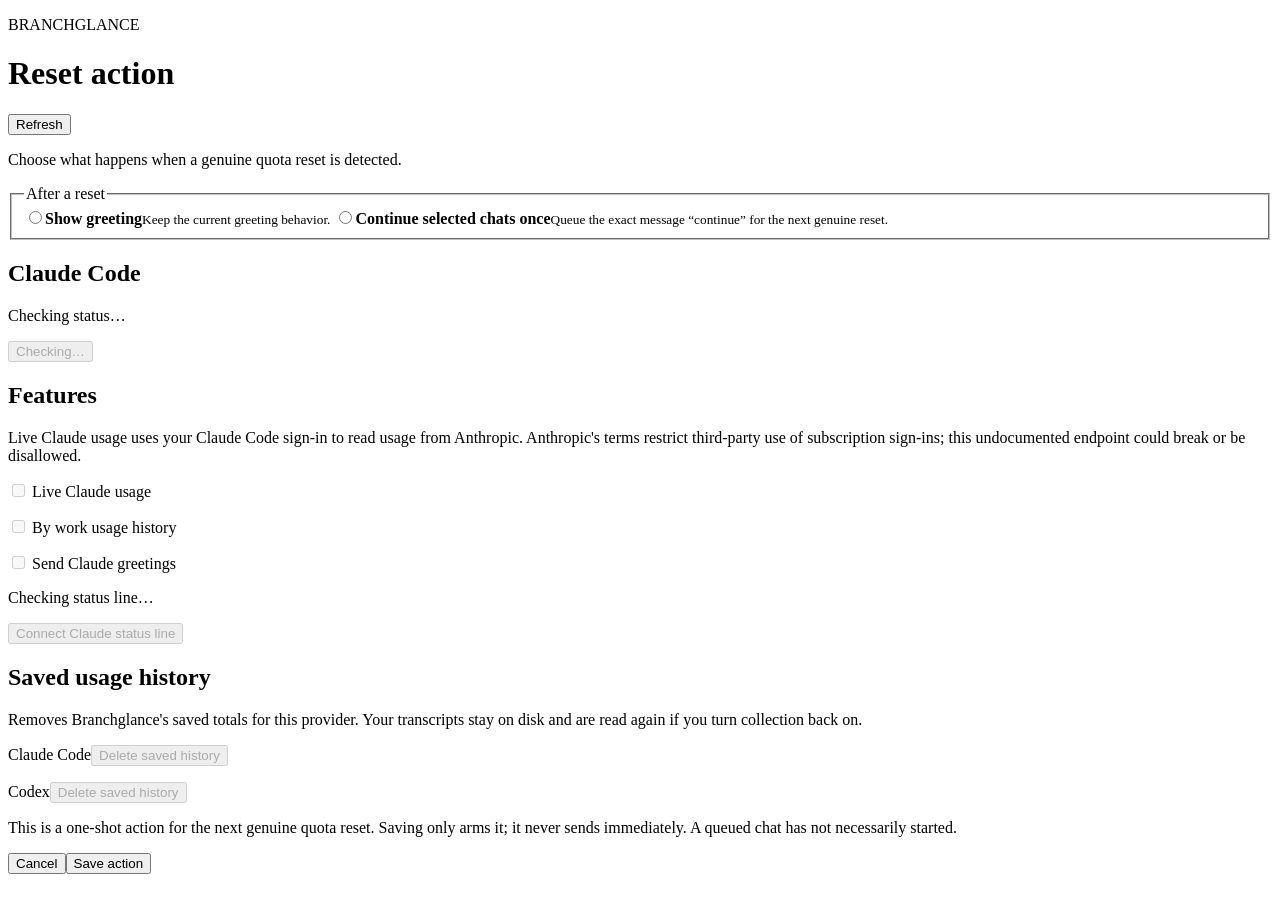
==== token_tracker/static/reset_actions.html @ e13c0a5c "Make live Claude usage opt-in, guard status-line Connect, remove routing alerts and the Claude Deskt" ====
<!doctype html>
<html lang="en">
<head>
  <meta charset="utf-8"><meta name="viewport" content="width=device-width,initial-scale=1">
  <title>Reset action settings · Branchglance</title>
  <link rel="stylesheet" href="/fonts/localfonts.css">
  <link rel="stylesheet" href="/reset_actions.css">
</head>
<body>
  <main class="settings">
    <header><div><p class="eyebrow">BRANCHGLANCE</p><h1>Reset action</h1></div><button id="refresh" class="quiet" type="button">Refresh</button></header>
    <p class="intro">Choose what happens when a genuine quota reset is detected.</p>
    <fieldset id="modes">
      <legend>After a reset</legend>
      <label class="mode"><input type="radio" name="mode" value="greet"><span><b>Show greeting</b><small id="greet-help">Keep the current greeting behavior.</small></span></label>
      <label class="mode"><input type="radio" name="mode" value="continue"><span><b>Continue selected chats once</b><small id="continue-help">Queue the exact message “continue” for the next genuine reset.</small></span></label>
    </fieldset>
    <section id="claude-collection" class="claude-collection" aria-labelledby="claude-heading">
      <div><h2 id="claude-heading">Claude Code</h2><p id="claude-status" class="message" role="status" aria-live="polite">Checking status…</p></div>
      <p id="claude-explanation" class="note" hidden>Enabling adds Branchglance hooks to Claude Code settings (with a backup) and reads Claude session activity locally.</p>
      <p id="claude-readonly-note" class="note" hidden>Open settings from the Branchglance widget to change this.</p>
      <button id="claude-toggle" class="quiet" type="button" disabled>Checking…</button>
      <button id="claude-rearm" class="quiet" type="button" hidden>Re-arm Claude greeting</button>
    </section>
    <section id="feature-settings" aria-labelledby="feature-heading">
      <h2 id="feature-heading">Features</h2>
      <p class="note">Live Claude usage uses your Claude Code sign-in to read usage from Anthropic. Anthropic's terms restrict third-party use of subscription sign-ins; this undocumented endpoint could break or be disallowed.</p>
      <label><input type="checkbox" data-feature="live_usage" disabled> Live Claude usage</label><p class="note" data-feature-status="live_usage"></p>
      <label><input type="checkbox" data-feature="ledger" disabled> By work usage history</label><p class="note" data-feature-status="ledger"></p>
      <label><input type="checkbox" data-feature="claude_send" disabled> Send Claude greetings</label><p class="note" data-feature-status="claude_send"></p>
      <p id="statusline-state" class="note" role="status">Checking status line…</p>
      <button id="statusline-toggle" class="quiet" type="button" disabled>Connect Claude status line</button>
      <p id="feature-message" class="message" role="status" aria-live="polite"></p>
    </section>
    <section id="ledger-history" class="ledger-history" aria-labelledby="ledger-heading">
      <div><h2 id="ledger-heading">Saved usage history</h2><p id="ledger-note" class="note">Removes Branchglance's saved totals for this provider. Your transcripts stay on disk and are read again if you turn collection back on.</p></div>
      <div class="ledger-row"><span class="ledger-name">Claude Code</span><button class="quiet" type="button" data-purge="Claude" disabled>Delete saved history</button><p class="note" data-reason="Claude" hidden></p><p class="message" data-status="Claude" role="status" aria-live="polite"></p></div>
      <div class="ledger-row"><span class="ledger-name">Codex</span><button class="quiet" type="button" data-purge="Codex" disabled>Delete saved history</button><p class="note" data-reason="Codex" hidden></p><p class="message" data-status="Codex" role="status" aria-live="polite"></p></div>
    </section>
    <p id="permission" class="message" role="status" aria-live="polite"></p>
    <section id="picker" hidden>
      <label class="search-label" for="search">Select chats <span id="selected-count">0 selected</span></label>
      <input id="search" type="search" placeholder="Search chats" autocomplete="off">
      <div id="threads" class="threads" aria-live="polite"></div>
      <div id="pager" class="pager" hidden><button id="page-prev" class="quiet" type="button" aria-label="Previous chats">‹</button><span id="page-info" aria-live="polite"></span><button id="page-next" class="quiet" type="button" aria-label="Next chats">›</button></div>
    </section>
    <section id="last-run" class="last-run" hidden></section>
    <p id="oneshot-note" class="note">This is a one-shot action for the next genuine quota reset. Saving only arms it; it never sends immediately. A queued chat has not necessarily started.</p>
    <p id="message" class="message" role="status" aria-live="polite"></p>
    <footer><button id="cancel" class="quiet" type="button">Cancel</button><button id="save" class="primary" type="button">Save action</button></footer>
  </main>
  <script src="/reset_actions.js"></script>
</body>
</html>
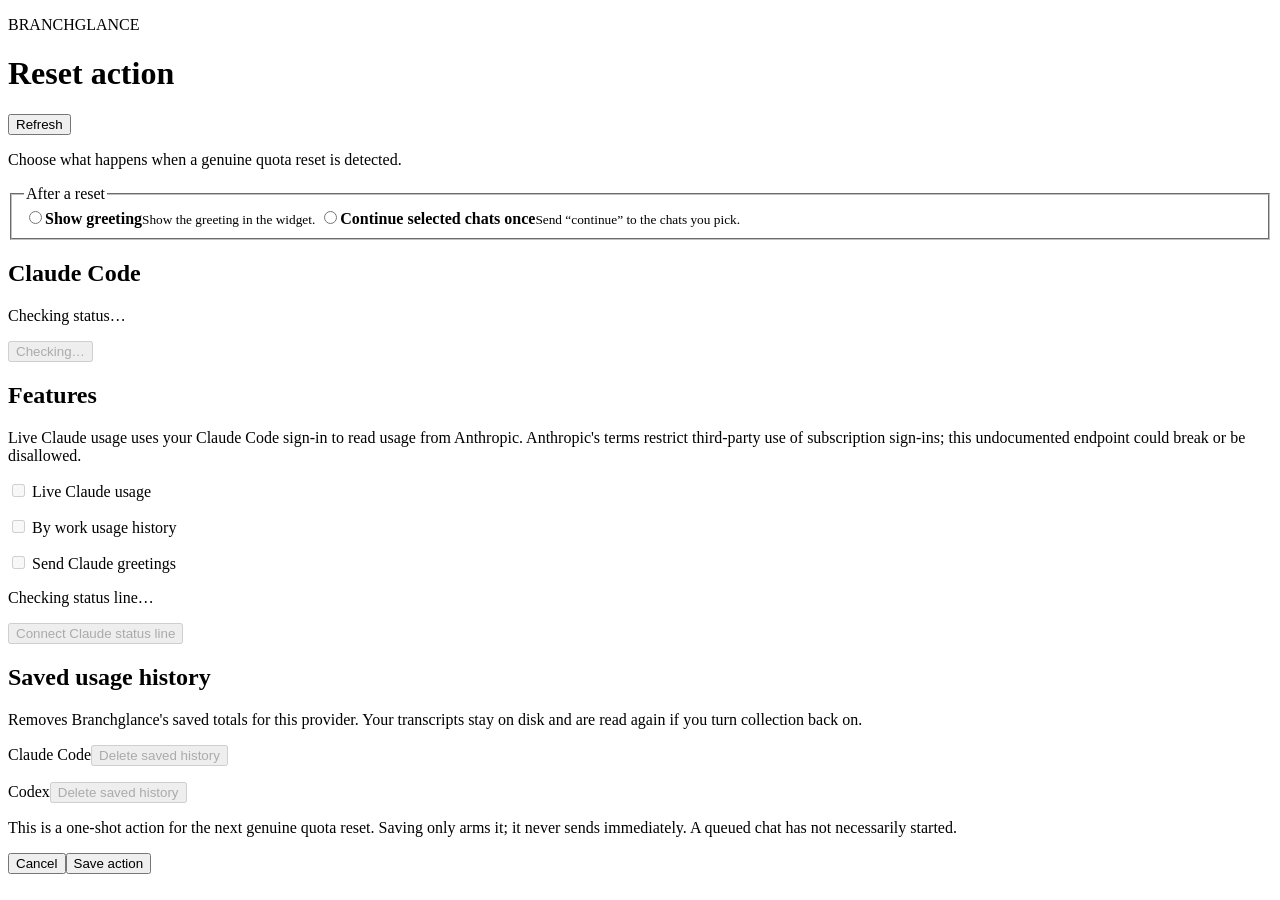
==== commit a69caebc: "Settings: dashboard-styled reset form, plainer reset copy, in-place chat toggles, clean plan field" ====
--- a/token_tracker/static/reset_actions.html
+++ b/token_tracker/static/reset_actions.html
@@ -12,8 +12,8 @@
     <p class="intro">Choose what happens when a genuine quota reset is detected.</p>
     <fieldset id="modes">
       <legend>After a reset</legend>
-      <label class="mode"><input type="radio" name="mode" value="greet"><span><b>Show greeting</b><small id="greet-help">Keep the current greeting behavior.</small></span></label>
-      <label class="mode"><input type="radio" name="mode" value="continue"><span><b>Continue selected chats once</b><small id="continue-help">Queue the exact message “continue” for the next genuine reset.</small></span></label>
+      <label class="mode"><input type="radio" name="mode" value="greet"><span><b>Show greeting</b><small id="greet-help">Show the greeting in the widget.</small></span></label>
+      <label class="mode"><input type="radio" name="mode" value="continue"><span><b>Continue selected chats once</b><small id="continue-help">Send “continue” to the chats you pick.</small></span></label>
     </fieldset>
     <section id="claude-collection" class="claude-collection" aria-labelledby="claude-heading">
       <div><h2 id="claude-heading">Claude Code</h2><p id="claude-status" class="message" role="status" aria-live="polite">Checking status…</p></div>
@@ -33,11 +33,12 @@
       <p id="feature-message" class="message" role="status" aria-live="polite"></p>
     </section>
     <section id="ledger-history" class="ledger-history" aria-labelledby="ledger-heading">
-      <div><h2 id="ledger-heading">Saved usage history</h2><p id="ledger-note" class="note">Removes Branchglance's saved totals for this provider. Your transcripts stay on disk and are read again if you turn collection back on.</p></div>
+      <div><h2 id="ledger-heading">Saved usage history</h2><p id="ledger-note" class="note">Removes Branchglance's saved totals for this provider. Your transcripts stay on disk and are read again if you turn collection back on.</p><button id="manage-settings" class="quiet" type="button" hidden>Manage providers, automation and history…</button></div>
       <div class="ledger-row"><span class="ledger-name">Claude Code</span><button class="quiet" type="button" data-purge="Claude" disabled>Delete saved history</button><p class="note" data-reason="Claude" hidden></p><p class="message" data-status="Claude" role="status" aria-live="polite"></p></div>
       <div class="ledger-row"><span class="ledger-name">Codex</span><button class="quiet" type="button" data-purge="Codex" disabled>Delete saved history</button><p class="note" data-reason="Codex" hidden></p><p class="message" data-status="Codex" role="status" aria-live="polite"></p></div>
     </section>
     <p id="permission" class="message" role="status" aria-live="polite"></p>
+    <section id="embedded-policy-state" class="embedded-policy-state" aria-live="polite" hidden><span id="embedded-policy-message"></span><button id="embedded-policy-retry" class="quiet" type="button" hidden>Retry</button></section>
     <section id="picker" hidden>
       <label class="search-label" for="search">Select chats <span id="selected-count">0 selected</span></label>
       <input id="search" type="search" placeholder="Search chats" autocomplete="off">
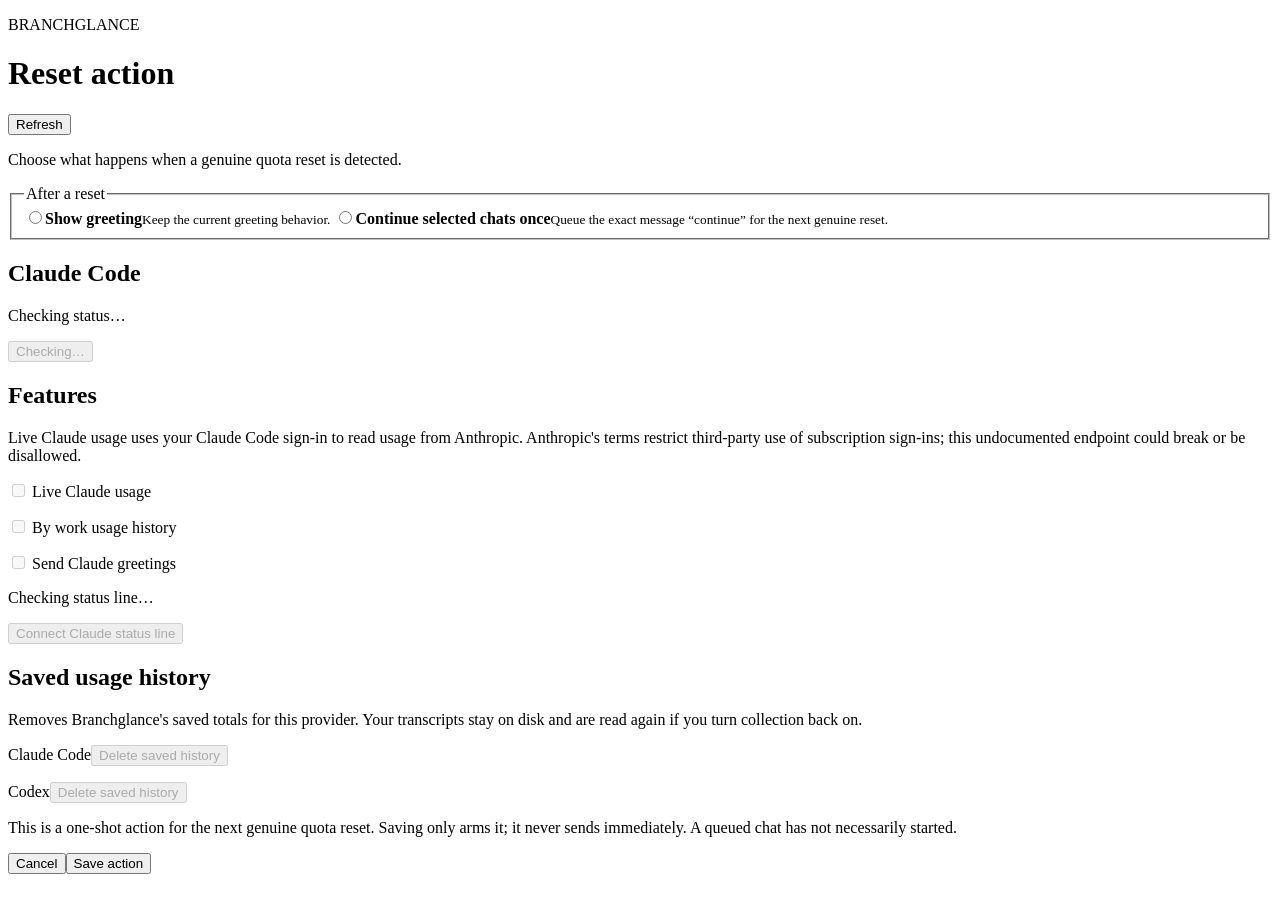
==== commit 5e160170: "Merge remote-tracking branch 'origin/master' into macos # Conflicts: #	token_tracker/macos_server.py" ====
--- a/token_tracker/static/reset_actions.html
+++ b/token_tracker/static/reset_actions.html
@@ -12,8 +12,8 @@
     <p class="intro">Choose what happens when a genuine quota reset is detected.</p>
     <fieldset id="modes">
       <legend>After a reset</legend>
-      <label class="mode"><input type="radio" name="mode" value="greet"><span><b>Show greeting</b><small id="greet-help">Show the greeting in the widget.</small></span></label>
-      <label class="mode"><input type="radio" name="mode" value="continue"><span><b>Continue selected chats once</b><small id="continue-help">Send “continue” to the chats you pick.</small></span></label>
+      <label class="mode"><input type="radio" name="mode" value="greet"><span><b>Show greeting</b><small id="greet-help">Keep the current greeting behavior.</small></span></label>
+      <label class="mode"><input type="radio" name="mode" value="continue"><span><b>Continue selected chats once</b><small id="continue-help">Queue the exact message “continue” for the next genuine reset.</small></span></label>
     </fieldset>
     <section id="claude-collection" class="claude-collection" aria-labelledby="claude-heading">
       <div><h2 id="claude-heading">Claude Code</h2><p id="claude-status" class="message" role="status" aria-live="polite">Checking status…</p></div>
@@ -33,12 +33,11 @@
       <p id="feature-message" class="message" role="status" aria-live="polite"></p>
     </section>
     <section id="ledger-history" class="ledger-history" aria-labelledby="ledger-heading">
-      <div><h2 id="ledger-heading">Saved usage history</h2><p id="ledger-note" class="note">Removes Branchglance's saved totals for this provider. Your transcripts stay on disk and are read again if you turn collection back on.</p><button id="manage-settings" class="quiet" type="button" hidden>Manage providers, automation and history…</button></div>
+      <div><h2 id="ledger-heading">Saved usage history</h2><p id="ledger-note" class="note">Removes Branchglance's saved totals for this provider. Your transcripts stay on disk and are read again if you turn collection back on.</p></div>
       <div class="ledger-row"><span class="ledger-name">Claude Code</span><button class="quiet" type="button" data-purge="Claude" disabled>Delete saved history</button><p class="note" data-reason="Claude" hidden></p><p class="message" data-status="Claude" role="status" aria-live="polite"></p></div>
       <div class="ledger-row"><span class="ledger-name">Codex</span><button class="quiet" type="button" data-purge="Codex" disabled>Delete saved history</button><p class="note" data-reason="Codex" hidden></p><p class="message" data-status="Codex" role="status" aria-live="polite"></p></div>
     </section>
     <p id="permission" class="message" role="status" aria-live="polite"></p>
-    <section id="embedded-policy-state" class="embedded-policy-state" aria-live="polite" hidden><span id="embedded-policy-message"></span><button id="embedded-policy-retry" class="quiet" type="button" hidden>Retry</button></section>
     <section id="picker" hidden>
       <label class="search-label" for="search">Select chats <span id="selected-count">0 selected</span></label>
       <input id="search" type="search" placeholder="Search chats" autocomplete="off">
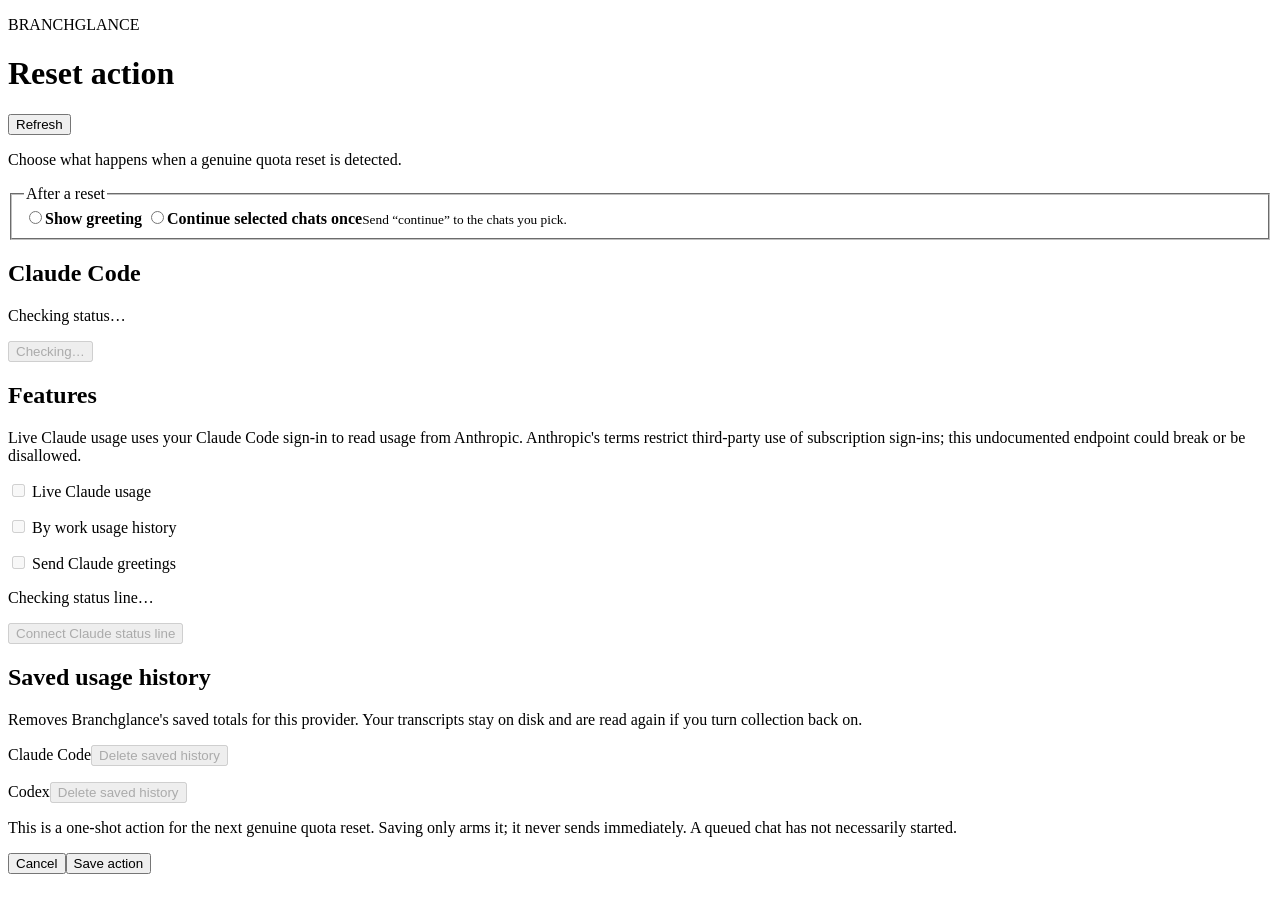
==== commit abe4119e: "Settings grouped finish and copy Updated Settings grouping, copy, disabled styling, and switch color" ====
--- a/token_tracker/static/reset_actions.html
+++ b/token_tracker/static/reset_actions.html
@@ -12,8 +12,8 @@
     <p class="intro">Choose what happens when a genuine quota reset is detected.</p>
     <fieldset id="modes">
       <legend>After a reset</legend>
-      <label class="mode"><input type="radio" name="mode" value="greet"><span><b>Show greeting</b><small id="greet-help">Keep the current greeting behavior.</small></span></label>
-      <label class="mode"><input type="radio" name="mode" value="continue"><span><b>Continue selected chats once</b><small id="continue-help">Queue the exact message “continue” for the next genuine reset.</small></span></label>
+      <label class="mode"><input type="radio" name="mode" value="greet"><span><b>Show greeting</b><small id="greet-help"></small></span></label>
+      <label class="mode"><input type="radio" name="mode" value="continue"><span><b>Continue selected chats once</b><small id="continue-help">Send “continue” to the chats you pick.</small></span></label>
     </fieldset>
     <section id="claude-collection" class="claude-collection" aria-labelledby="claude-heading">
       <div><h2 id="claude-heading">Claude Code</h2><p id="claude-status" class="message" role="status" aria-live="polite">Checking status…</p></div>
@@ -33,11 +33,12 @@
       <p id="feature-message" class="message" role="status" aria-live="polite"></p>
     </section>
     <section id="ledger-history" class="ledger-history" aria-labelledby="ledger-heading">
-      <div><h2 id="ledger-heading">Saved usage history</h2><p id="ledger-note" class="note">Removes Branchglance's saved totals for this provider. Your transcripts stay on disk and are read again if you turn collection back on.</p></div>
+      <div><h2 id="ledger-heading">Saved usage history</h2><p id="ledger-note" class="note">Removes Branchglance's saved totals for this provider. Your transcripts stay on disk and are read again if you turn collection back on.</p><button id="manage-settings" class="quiet" type="button" hidden>Manage providers, automation and history…</button></div>
       <div class="ledger-row"><span class="ledger-name">Claude Code</span><button class="quiet" type="button" data-purge="Claude" disabled>Delete saved history</button><p class="note" data-reason="Claude" hidden></p><p class="message" data-status="Claude" role="status" aria-live="polite"></p></div>
       <div class="ledger-row"><span class="ledger-name">Codex</span><button class="quiet" type="button" data-purge="Codex" disabled>Delete saved history</button><p class="note" data-reason="Codex" hidden></p><p class="message" data-status="Codex" role="status" aria-live="polite"></p></div>
     </section>
     <p id="permission" class="message" role="status" aria-live="polite"></p>
+    <section id="embedded-policy-state" class="embedded-policy-state" aria-live="polite" hidden><span id="embedded-policy-message"></span><button id="embedded-policy-retry" class="quiet" type="button" hidden>Retry</button></section>
     <section id="picker" hidden>
       <label class="search-label" for="search">Select chats <span id="selected-count">0 selected</span></label>
       <input id="search" type="search" placeholder="Search chats" autocomplete="off">
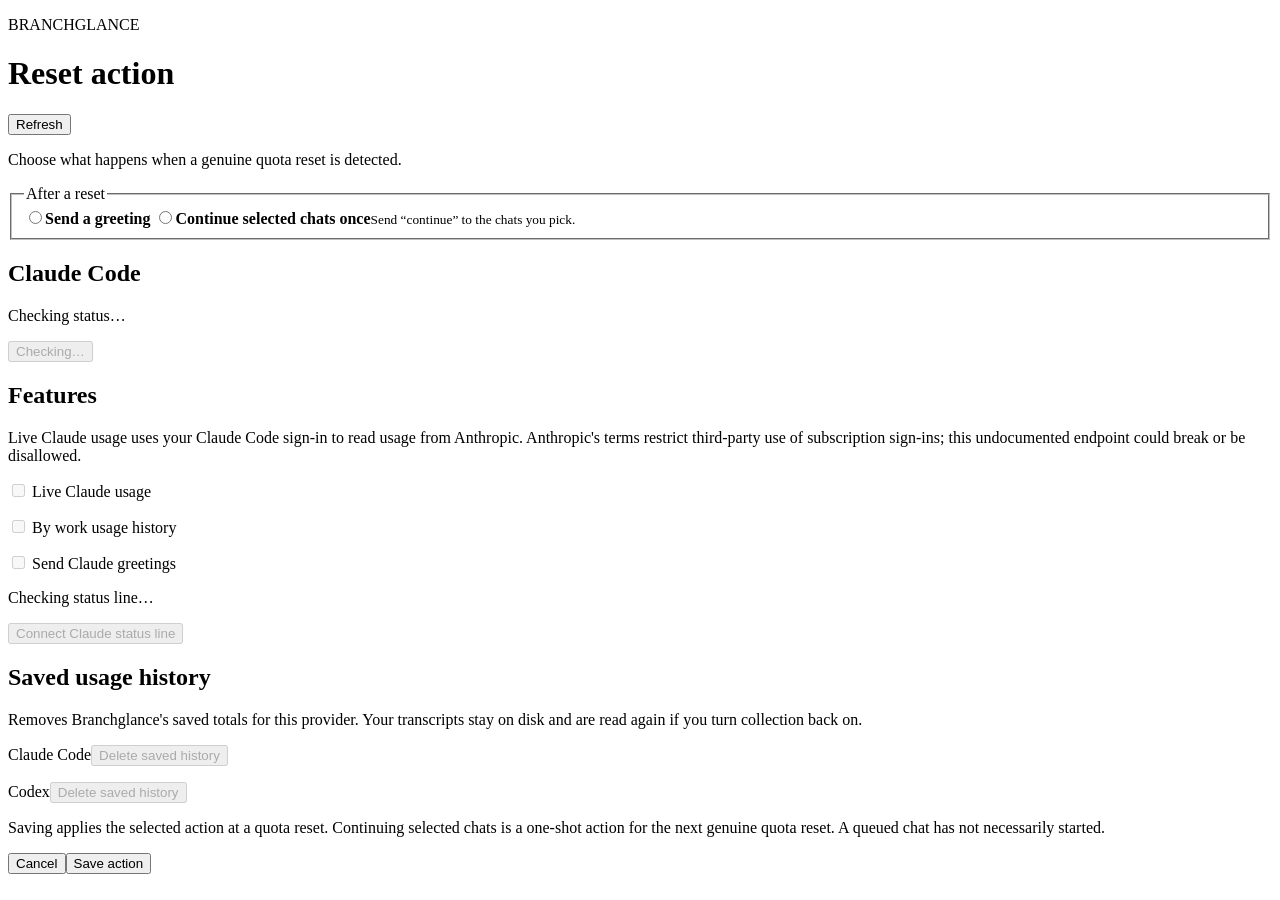
==== commit 02fe53e3: "Show unavailable widget evidence and describe reset sends accurately" ====
--- a/token_tracker/static/reset_actions.html
+++ b/token_tracker/static/reset_actions.html
@@ -12,7 +12,7 @@
     <p class="intro">Choose what happens when a genuine quota reset is detected.</p>
     <fieldset id="modes">
       <legend>After a reset</legend>
-      <label class="mode"><input type="radio" name="mode" value="greet"><span><b>Show greeting</b><small id="greet-help"></small></span></label>
+      <label class="mode"><input type="radio" name="mode" value="greet"><span><b>Send a greeting</b><small id="greet-help"></small></span></label>
       <label class="mode"><input type="radio" name="mode" value="continue"><span><b>Continue selected chats once</b><small id="continue-help">Send “continue” to the chats you pick.</small></span></label>
     </fieldset>
     <section id="claude-collection" class="claude-collection" aria-labelledby="claude-heading">
@@ -46,7 +46,7 @@
       <div id="pager" class="pager" hidden><button id="page-prev" class="quiet" type="button" aria-label="Previous chats">‹</button><span id="page-info" aria-live="polite"></span><button id="page-next" class="quiet" type="button" aria-label="Next chats">›</button></div>
     </section>
     <section id="last-run" class="last-run" hidden></section>
-    <p id="oneshot-note" class="note">This is a one-shot action for the next genuine quota reset. Saving only arms it; it never sends immediately. A queued chat has not necessarily started.</p>
+    <p id="oneshot-note" class="note">Saving applies the selected action at a quota reset. Continuing selected chats is a one-shot action for the next genuine quota reset. A queued chat has not necessarily started.</p>
     <p id="message" class="message" role="status" aria-live="polite"></p>
     <footer><button id="cancel" class="quiet" type="button">Cancel</button><button id="save" class="primary" type="button">Save action</button></footer>
   </main>
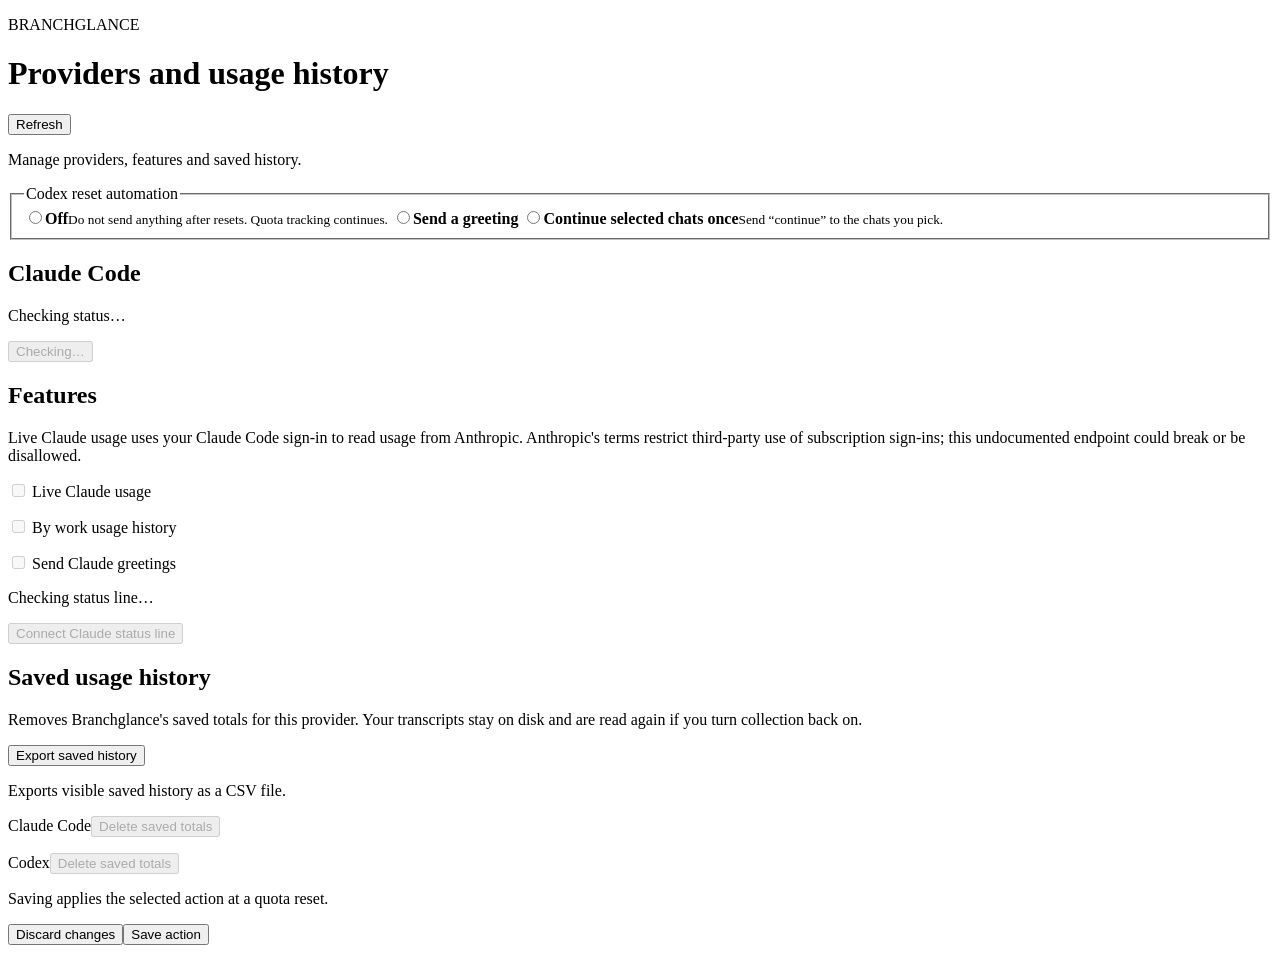
==== commit f1c97cb6: "Settings options fixes Implemented Settings fixes, including persistent Off automation with quota tr" ====
--- a/token_tracker/static/reset_actions.html
+++ b/token_tracker/static/reset_actions.html
@@ -2,16 +2,17 @@
 <html lang="en">
 <head>
   <meta charset="utf-8"><meta name="viewport" content="width=device-width,initial-scale=1">
-  <title>Reset action settings · Branchglance</title>
+  <title>Providers and usage history · Branchglance</title>
   <link rel="stylesheet" href="/fonts/localfonts.css">
   <link rel="stylesheet" href="/reset_actions.css">
 </head>
 <body>
   <main class="settings">
-    <header><div><p class="eyebrow">BRANCHGLANCE</p><h1>Reset action</h1></div><button id="refresh" class="quiet" type="button">Refresh</button></header>
-    <p class="intro">Choose what happens when a genuine quota reset is detected.</p>
-    <fieldset id="modes">
-      <legend>After a reset</legend>
+    <header><div><p class="eyebrow">BRANCHGLANCE</p><h1>Providers and usage history</h1></div><button id="refresh" class="quiet" type="button">Refresh</button></header>
+    <p class="intro">Manage providers, features and saved history.</p>
+    <fieldset id="modes" tabindex="-1">
+      <legend>Codex reset automation</legend>
+      <label class="mode"><input type="radio" name="mode" value="off"><span><b>Off</b><small id="off-help">Do not send anything after resets. Quota tracking continues.</small></span></label>
       <label class="mode"><input type="radio" name="mode" value="greet"><span><b>Send a greeting</b><small id="greet-help"></small></span></label>
       <label class="mode"><input type="radio" name="mode" value="continue"><span><b>Continue selected chats once</b><small id="continue-help">Send “continue” to the chats you pick.</small></span></label>
     </fieldset>
@@ -33,12 +34,15 @@
       <p id="feature-message" class="message" role="status" aria-live="polite"></p>
     </section>
     <section id="ledger-history" class="ledger-history" aria-labelledby="ledger-heading">
-      <div><h2 id="ledger-heading">Saved usage history</h2><p id="ledger-note" class="note">Removes Branchglance's saved totals for this provider. Your transcripts stay on disk and are read again if you turn collection back on.</p><button id="manage-settings" class="quiet" type="button" hidden>Manage providers, automation and history…</button></div>
-      <div class="ledger-row"><span class="ledger-name">Claude Code</span><button class="quiet" type="button" data-purge="Claude" disabled>Delete saved history</button><p class="note" data-reason="Claude" hidden></p><p class="message" data-status="Claude" role="status" aria-live="polite"></p></div>
-      <div class="ledger-row"><span class="ledger-name">Codex</span><button class="quiet" type="button" data-purge="Codex" disabled>Delete saved history</button><p class="note" data-reason="Codex" hidden></p><p class="message" data-status="Codex" role="status" aria-live="polite"></p></div>
+      <div><h2 id="ledger-heading">Saved usage history</h2><p id="ledger-note" class="note">Removes Branchglance's saved totals for this provider. Your transcripts stay on disk and are read again if you turn collection back on.</p><button id="export-history" class="quiet" type="button">Export saved history</button><p class="note" id="export-note">Exports visible saved history as a CSV file.</p></div>
+      <div class="ledger-row"><span class="ledger-name">Claude Code</span><button class="quiet" type="button" data-purge="Claude" disabled>Delete saved totals</button><div class="purge-confirm" data-confirm="Claude" hidden><span>Delete saved Claude totals? Transcripts remain on disk and may be read again.</span><button class="quiet" type="button" data-cancel-purge="Claude">Cancel</button><button class="quiet" type="button" data-confirm-purge="Claude">Delete saved totals</button></div><p class="note" data-reason="Claude" hidden></p><p class="message" data-status="Claude" role="status" aria-live="polite"></p></div>
+      <div class="ledger-row"><span class="ledger-name">Codex</span><button class="quiet" type="button" data-purge="Codex" disabled>Delete saved totals</button><div class="purge-confirm" data-confirm="Codex" hidden><span>Delete saved Codex totals? Transcripts remain on disk and may be read again.</span><button class="quiet" type="button" data-cancel-purge="Codex">Cancel</button><button class="quiet" type="button" data-confirm-purge="Codex">Delete saved totals</button></div><p class="note" data-reason="Codex" hidden></p><p class="message" data-status="Codex" role="status" aria-live="polite"></p></div>
     </section>
     <p id="permission" class="message" role="status" aria-live="polite"></p>
     <section id="embedded-policy-state" class="embedded-policy-state" aria-live="polite" hidden><span id="embedded-policy-message"></span><button id="embedded-policy-retry" class="quiet" type="button" hidden>Retry</button></section>
+    <section id="saved-action-load-state" class="embedded-policy-state" aria-live="polite" hidden><span id="saved-action-load-message"></span><button id="saved-action-retry" class="quiet" type="button" hidden>Retry</button></section>
+    <section id="chat-list-state" class="embedded-policy-state" aria-live="polite" hidden><span id="chat-list-message"></span><button id="chat-list-retry" class="quiet" type="button" hidden>Retry</button></section>
+    <p id="saved-action-state" class="note saved-action-state" role="status"></p>
     <section id="picker" hidden>
       <label class="search-label" for="search">Select chats <span id="selected-count">0 selected</span></label>
       <input id="search" type="search" placeholder="Search chats" autocomplete="off">
@@ -46,9 +50,9 @@
       <div id="pager" class="pager" hidden><button id="page-prev" class="quiet" type="button" aria-label="Previous chats">‹</button><span id="page-info" aria-live="polite"></span><button id="page-next" class="quiet" type="button" aria-label="Next chats">›</button></div>
     </section>
     <section id="last-run" class="last-run" hidden></section>
-    <p id="oneshot-note" class="note">Saving applies the selected action at a quota reset. Continuing selected chats is a one-shot action for the next genuine quota reset. A queued chat has not necessarily started.</p>
+    <p id="oneshot-note" class="note">Saving applies the selected action at a quota reset.</p>
     <p id="message" class="message" role="status" aria-live="polite"></p>
-    <footer><button id="cancel" class="quiet" type="button">Cancel</button><button id="save" class="primary" type="button">Save action</button></footer>
+    <footer><button id="cancel" class="quiet" type="button">Discard changes</button><button id="save" class="primary" type="button">Save action</button></footer>
   </main>
   <script src="/reset_actions.js"></script>
 </body>
